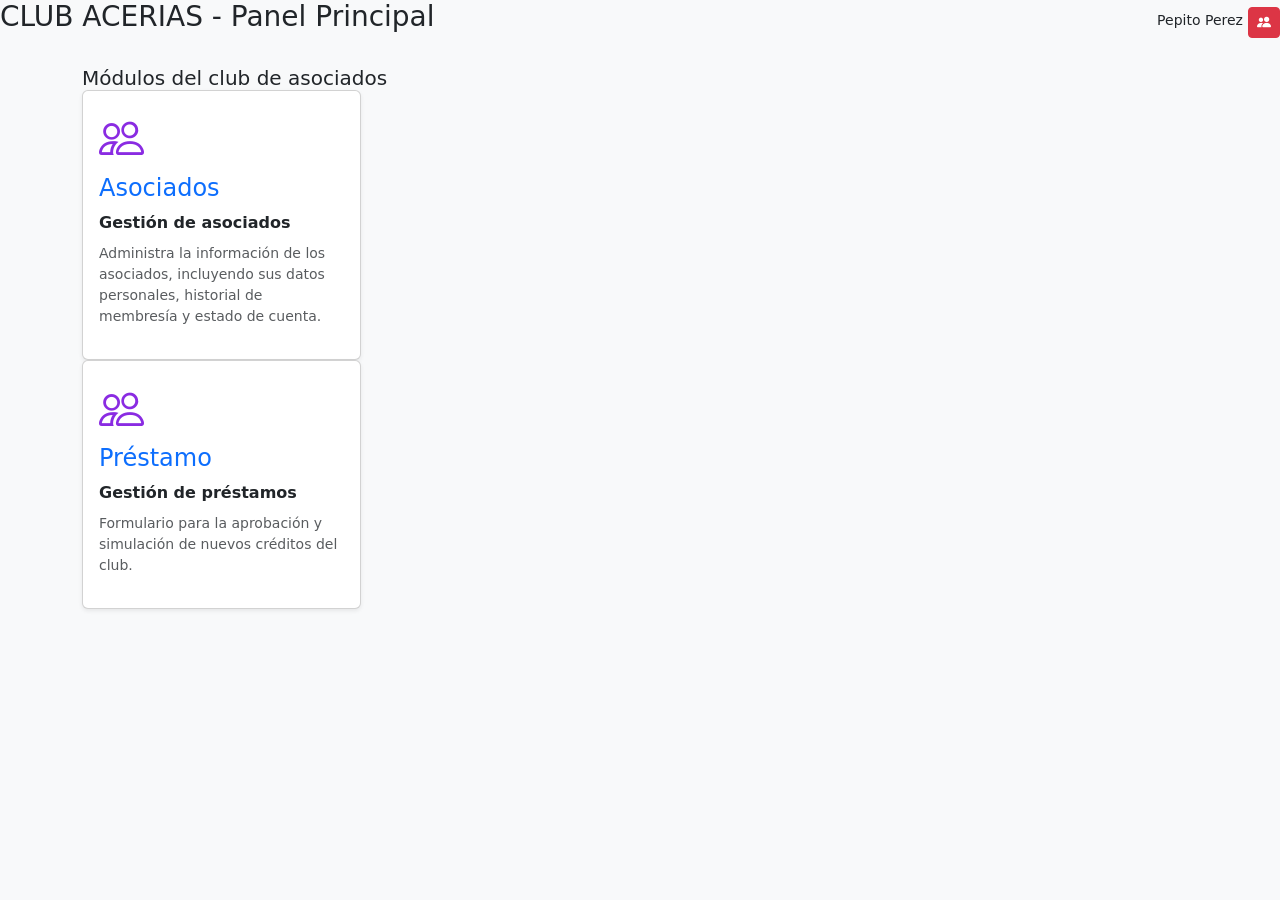
==== vista/dashboard.html @ 2ab4053c "Creación del dashboard" ====
<!DOCTYPE html>
<html lang="en">

<head>
    <meta charset="UTF-8">
    <meta name="viewport" content="width=device-width, initial-scale=1.0">
    <link href="https://cdn.jsdelivr.net/npm/bootstrap-icons@1.11.3/font/bootstrap-icons.css" rel="stylesheet">

    <link rel="stylesheet" href="https://cdn.jsdelivr.net/npm/bootstrap@5.3.0/dist/css/bootstrap.min.css"
        rel="stylesheet">
    <title>CLUB ASERIAS - panel principal</title>

    <style>
        .icono-principal {
            font-size: 45px;
            color: blueviolet
        }
    </style>
</head>

<body class="bg-light">

    <div class="header-mr d-flex justify-content-between align-items-center">
        <h3>CLUB ACERIAS - Panel Principal</h3>
        <div class="text-end">
            <small>Pepito Perez</small>
            <button class="btn btn-danger btn-sm mt-1"><i class="bi bi-people-fill"></i></button>
        </div>
    </div>

    <div class="container py-4">
        <h5 class="mb-4 fw-bild">Módulos del club de asociados</h5>
        <div id="tarjetasadministrador" class="row g-4"></div>
        <div class="col-md-3">
            <div class="card modulo-card shadow-sm p-3">
                <i class="bi bi-people icono-principal"></i>
                <h4 class="text-primary">Asociados</h4>
                <strong>Gestión de asociados</strong>
                <p class="small text-muted mt-2">
                    Administra la información de los asociados, incluyendo sus datos personales, historial de membresía
                    y estado de cuenta.
                </p>
            </div>
        </div>
        <div class="col-md-3">
            <div class="card modulo-card shadow-sm p-3">
                <i class="bi bi-people icono-principal"></i>
                <h4 class="text-primary">Préstamo</h4>
                <strong>Gestión de préstamos</strong>
                <p class="small text-muted mt-2">
                    Formulario para la aprobación y simulación de nuevos créditos del club.
            </div>
        </div>
    </div>
    </div>
</body>

</html>
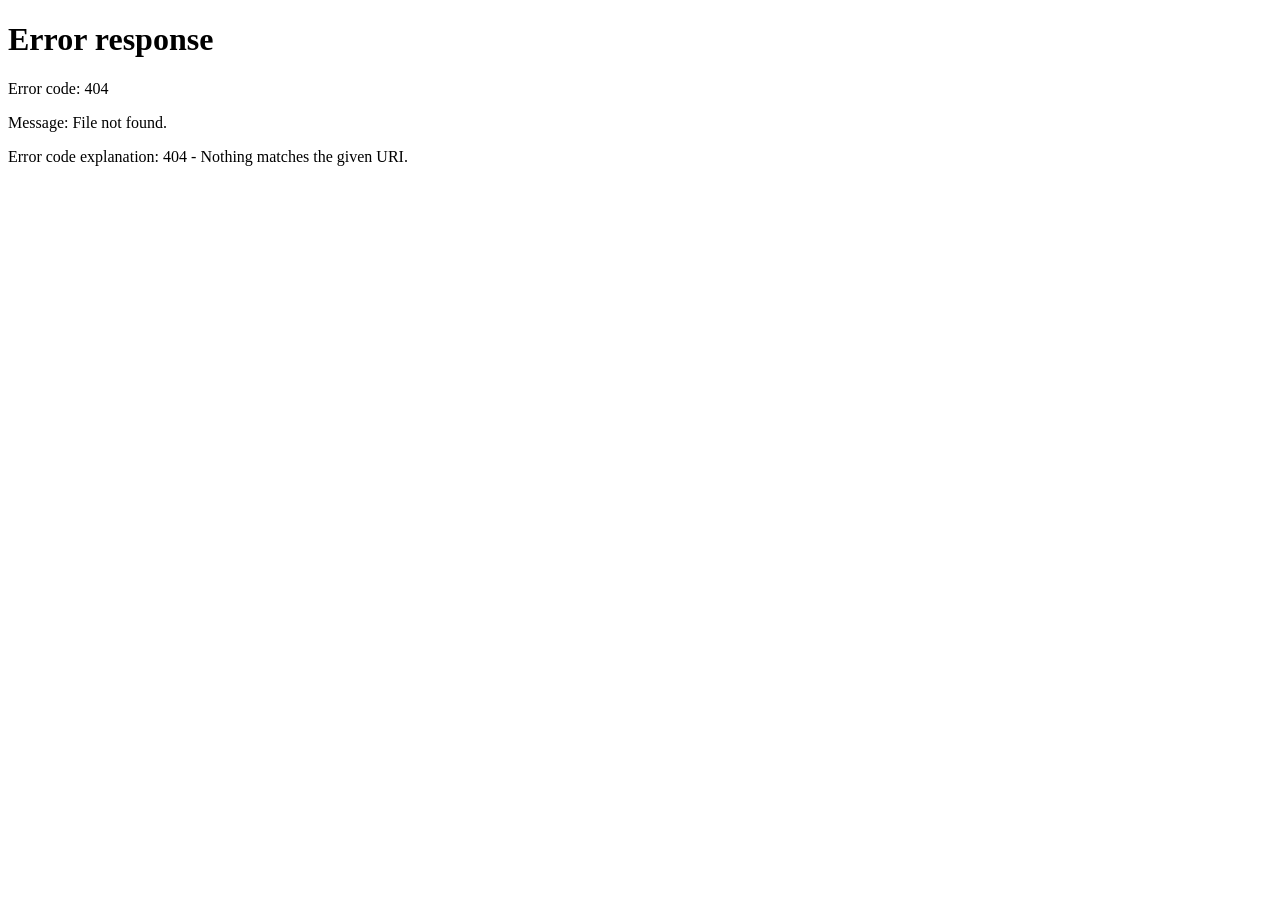
==== commit 2455a1fc: "dashboard" ====
--- a/vista/dashboard.html
+++ b/vista/dashboard.html
@@ -11,11 +11,33 @@
     <title>CLUB ASERIAS - panel principal</title>
 
     <style>
+        .header-mr{
+            background-color: rgb(139, 29, 234);
+            color: white;
+            padding:20px 30px;
+        }
+         .modulo-card {
+            border-top: 4px solid blueviolet;
+            border-radius: 10px;
+            transition: 0.2s;
+            cursor: pointer;
+            height: 100%;
+        }
+        .modulo-card.asociados{
+            border-top: 4px solid rgb(207, 81, 233);
+        }
+        .modulo-card:hover{
+            transform: translatey(-5px);
+            box-shadow: 0 10px 20px rgba(4, 128, 37, 0.2)!important;
+  
+        }
+
         .icono-principal {
             font-size: 45px;
             color: blueviolet
         }
-    </style>
+       
+    </style> 
 </head>
 
 <body class="bg-light">
@@ -23,14 +45,16 @@
     <div class="header-mr d-flex justify-content-between align-items-center">
         <h3>CLUB ACERIAS - Panel Principal</h3>
         <div class="text-end">
-            <small>Pepito Perez</small>
-            <button class="btn btn-danger btn-sm mt-1"><i class="bi bi-people-fill"></i></button>
+            <small id="nombreUsuario"></small>
+            <button class="btn btn-danger btn-sm mt-1" onclick="cerrarSesion()">
+                <i class="bi bi-box-arrow-right"></i> Cerrar sesión
+            </button>
         </div>
     </div>
 
     <div class="container py-4">
         <h5 class="mb-4 fw-bild">Módulos del club de asociados</h5>
-        <div id="tarjetasadministrador" class="row g-4"></div>
+        <div id="tarjetasadministrador" class="row g-4">
         <div class="col-md-3">
             <div class="card modulo-card shadow-sm p-3">
                 <i class="bi bi-people icono-principal"></i>
@@ -44,15 +68,62 @@
         </div>
         <div class="col-md-3">
             <div class="card modulo-card shadow-sm p-3">
-                <i class="bi bi-people icono-principal"></i>
+                <i class="bi bi-coin"></i>
                 <h4 class="text-primary">Préstamo</h4>
                 <strong>Gestión de préstamos</strong>
                 <p class="small text-muted mt-2">
                     Formulario para la aprobación y simulación de nuevos créditos del club.
+                </p>
             </div>
         </div>
-    </div>
-    </div>
+        <div class="col-md-3">
+            <div class="card modulo-card shadow-sm p-3">
+                <i class="bi bi-calendar2-date-fill"></i>
+                <h4 class="text-primary">Actividades</h4>
+                <strong>Registro de actividades</strong>
+                <p class="small text-muted mt-2">
+                    Controlar eventos pro-fondos y registrar los dineros recaudados.
+                </p>
+            </div>
+        </div>
+        <div class="col-md-3">
+            <div class="card modulo-card shadow-sm p-3">
+                <i class="bi bi-file-earmark-text"></i>
+                <h4 class="text-primary">Reportes</h4>
+                <strong>Consultas y saldos</strong>
+                <p class="small text-muted mt-2">
+                    Ver reportes del club
+                </p>
+            </div>
+        </div>
+    <div id="Tarjetasasociado" class="row g-4" d-none>
+        <div class="col-md-3">
+            <div class="card modulo-card asociados shadow-sm p-3">
+                <i class="bi bi-person-lines-fill"></i>
+                <h4 class="text-success">Mi Perfil</h4>
+                <p class="small text-muted">
+                    ver datos y prestamos.
+                </p>
+            </div>
+        </div>
+        <div class="col-md-3">
+            <div class="card modulo-card asociados shadow-sm p-3">
+                <i class="bi bi-cash-coin"></i>
+                <h4 class="text-success">Mis pagos</h4>
+                <p class="small text-muted">
+                    Ver abonos de mis prestamos.
+                </p>
+            </div>
+        </div>
+        <div class="col-md-3">
+            <div class="card modulo-card asociados shadow-sm p-3">
+                <i class="bi bi-cash-coin"></i>
+                <h4 class="text-success">Mis pagos</h4>
+                <p class="small text-muted">
+                    Ver abonos de mis prestamos.
+                </p>
+            </div>
+        </div>
 </body>
-
+<script src="../Controlador/dashboard.js"></script>
 </html>
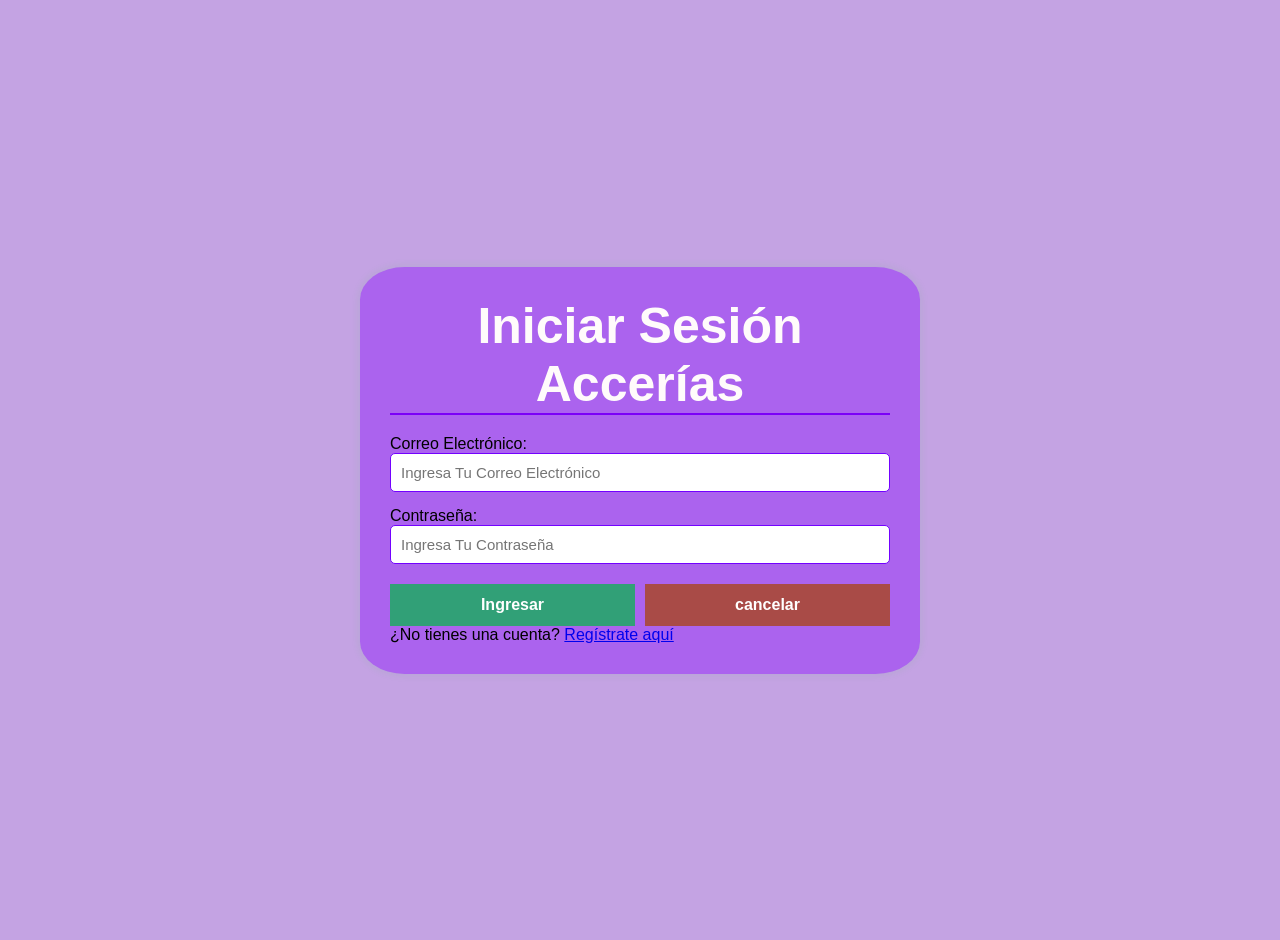
==== commit 3f9b6b55: "Creación de registros" ====
--- a/vista/dashboard.html
+++ b/vista/dashboard.html
@@ -1,129 +1,188 @@
+
 <!DOCTYPE html>
-<html lang="en">
+<html lang="es">
 
 <head>
     <meta charset="UTF-8">
     <meta name="viewport" content="width=device-width, initial-scale=1.0">
-    <link href="https://cdn.jsdelivr.net/npm/bootstrap-icons@1.11.3/font/bootstrap-icons.css" rel="stylesheet">
 
-    <link rel="stylesheet" href="https://cdn.jsdelivr.net/npm/bootstrap@5.3.0/dist/css/bootstrap.min.css"
+    <title>CLUB ACERÍAS - Panel Principal</title>
+
+    <link href="https://cdn.jsdelivr.net/npm/bootstrap@5.3.0/dist/css/bootstrap.min.css"
         rel="stylesheet">
-    <title>CLUB ASERIAS - panel principal</title>
+
+    <link href="https://cdn.jsdelivr.net/npm/bootstrap-icons@1.11.3/font/bootstrap-icons.css"
+        rel="stylesheet">
 
     <style>
-        .header-mr{
+        .header-mr {
             background-color: rgb(139, 29, 234);
             color: white;
-            padding:20px 30px;
+            padding: 20px 30px;
         }
-         .modulo-card {
+
+        .modulo-card {
             border-top: 4px solid blueviolet;
             border-radius: 10px;
             transition: 0.2s;
+            height: 100%;
             cursor: pointer;
-            height: 100%;
         }
-        .modulo-card.asociados{
-            border-top: 4px solid rgb(207, 81, 233);
-        }
-        .modulo-card:hover{
-            transform: translatey(-5px);
-            box-shadow: 0 10px 20px rgba(4, 128, 37, 0.2)!important;
-  
+
+        .modulo-card:hover {
+            transform: translateY(-5px);
+            box-shadow: 0 10px 20px rgba(0, 0, 0, 0.15) !important;
         }
 
         .icono-principal {
             font-size: 45px;
-            color: blueviolet
+            color: blueviolet;
         }
-       
-    </style> 
+
+        .enlace-modulo {
+            text-decoration: none;
+            color: inherit;
+        }
+
+        .modulo-card.asociados {
+            border-top-color: rgb(207, 81, 233);
+        }
+    </style>
 </head>
 
 <body class="bg-light">
 
+    <!-- Encabezado -->
     <div class="header-mr d-flex justify-content-between align-items-center">
-        <h3>CLUB ACERIAS - Panel Principal</h3>
+
+        <h3>CLUB ACERÍAS - Panel Principal</h3>
+
         <div class="text-end">
             <small id="nombreUsuario"></small>
-            <button class="btn btn-danger btn-sm mt-1" onclick="cerrarSesion()">
-                <i class="bi bi-box-arrow-right"></i> Cerrar sesión
+
+            <button class="btn btn-danger btn-sm mt-1"
+                onclick="cerrarSesion()">
+                <i class="bi bi-box-arrow-right"></i>
+                Cerrar sesión
             </button>
         </div>
+
     </div>
 
     <div class="container py-4">
-        <h5 class="mb-4 fw-bild">Módulos del club de asociados</h5>
+
+        <h5 class="mb-4 fw-bold">Módulos del club de asociados</h5>
+
+        <!-- MÓDULOS DEL ADMINISTRADOR -->
         <div id="tarjetasadministrador" class="row g-4">
-        <div class="col-md-3">
-            <div class="card modulo-card shadow-sm p-3">
-                <i class="bi bi-people icono-principal"></i>
-                <h4 class="text-primary">Asociados</h4>
-                <strong>Gestión de asociados</strong>
-                <p class="small text-muted mt-2">
-                    Administra la información de los asociados, incluyendo sus datos personales, historial de membresía
-                    y estado de cuenta.
-                </p>
+
+            <!-- Asociados -->
+            <div class="col-md-4">
+                <a href="Registro.html" class="enlace-modulo">
+                    <div class="card modulo-card shadow-sm p-3">
+                        <i class="bi bi-people icono-principal"></i>
+                        <h4 class="text-primary mt-2">Asociados</h4>
+                        <strong>Gestión de asociados</strong>
+                        <p class="small text-muted mt-2">
+                            Registrar y administrar la información
+                            personal de los asociados.
+                        </p>
+                    </div>
+                </a>
             </div>
+
+            <!-- Préstamos -->
+            <div class="col-md-4">
+                <a href="RegistroPrestamos.html" class="enlace-modulo">
+                    <div class="card modulo-card shadow-sm p-3">
+                        <i class="bi bi-cash-stack icono-principal"></i>
+                        <h4 class="text-primary mt-2">Préstamos</h4>
+                        <strong>Gestión de préstamos</strong>
+                        <p class="small text-muted mt-2">
+                            Registrar y administrar los préstamos
+                            solicitados por los asociados.
+                        </p>
+                    </div>
+                </a>
+            </div>
+
+            <!-- Actividades -->
+            <div class="col-md-4">
+                <a href="RegistroActividades.html" class="enlace-modulo">
+                    <div class="card modulo-card shadow-sm p-3">
+                        <i class="bi bi-calendar2-date-fill icono-principal"></i>
+                        <h4 class="text-primary mt-2">Actividades</h4>
+                        <strong>Registro de actividades</strong>
+                        <p class="small text-muted mt-2">
+                            Registrar eventos y controlar los
+                            dineros recaudados.
+                        </p>
+                    </div>
+                </a>
+            </div>
+
+            <!-- Pagos -->
+            <div class="col-md-4">
+                <a href="RegistroPago.html" class="enlace-modulo">
+                    <div class="card modulo-card shadow-sm p-3">
+                        <i class="bi bi-wallet2 icono-principal"></i>
+                        <h4 class="text-primary mt-2">Pagos</h4>
+                        <strong>Registro de pagos</strong>
+                        <p class="small text-muted mt-2">
+                            Registrar los abonos y pagos
+                            realizados por los asociados.
+                        </p>
+                    </div>
+                </a>
+            </div>
+
+            <!-- Reportes -->
+            <div class="col-md-4">
+                <div class="card modulo-card shadow-sm p-3">
+                    <i class="bi bi-file-earmark-text icono-principal"></i>
+                    <h4 class="text-primary mt-2">Reportes</h4>
+                    <strong>Consultas y saldos</strong>
+                    <p class="small text-muted mt-2">
+                        Consultar información y movimientos
+                        del club.
+                    </p>
+                </div>
+            </div>
+
         </div>
-        <div class="col-md-3">
-            <div class="card modulo-card shadow-sm p-3">
-                <i class="bi bi-coin"></i>
-                <h4 class="text-primary">Préstamo</h4>
-                <strong>Gestión de préstamos</strong>
-                <p class="small text-muted mt-2">
-                    Formulario para la aprobación y simulación de nuevos créditos del club.
-                </p>
+
+        <!-- MÓDULOS DEL ASOCIADO -->
+        <div id="Tarjetasasociado" class="row g-4 d-none">
+
+            <div class="col-md-4">
+                <a href="Registro.html" class="enlace-modulo">
+                    <div class="card modulo-card asociados shadow-sm p-3">
+                        <i class="bi bi-person-lines-fill icono-principal"></i>
+                        <h4 class="text-success mt-2">Mi perfil</h4>
+                        <p class="small text-muted">
+                            Consultar mis datos personales.
+                        </p>
+                    </div>
+                </a>
             </div>
+
+            <div class="col-md-4">
+                <a href="RegistroPago.html" class="enlace-modulo">
+                    <div class="card modulo-card asociados shadow-sm p-3">
+                        <i class="bi bi-cash-coin icono-principal"></i>
+                        <h4 class="text-success mt-2">Mis pagos</h4>
+                        <p class="small text-muted">
+                            Consultar los abonos de mis préstamos.
+                        </p>
+                    </div>
+                </a>
+            </div>
+
         </div>
-        <div class="col-md-3">
-            <div class="card modulo-card shadow-sm p-3">
-                <i class="bi bi-calendar2-date-fill"></i>
-                <h4 class="text-primary">Actividades</h4>
-                <strong>Registro de actividades</strong>
-                <p class="small text-muted mt-2">
-                    Controlar eventos pro-fondos y registrar los dineros recaudados.
-                </p>
-            </div>
-        </div>
-        <div class="col-md-3">
-            <div class="card modulo-card shadow-sm p-3">
-                <i class="bi bi-file-earmark-text"></i>
-                <h4 class="text-primary">Reportes</h4>
-                <strong>Consultas y saldos</strong>
-                <p class="small text-muted mt-2">
-                    Ver reportes del club
-                </p>
-            </div>
-        </div>
-    <div id="Tarjetasasociado" class="row g-4" d-none>
-        <div class="col-md-3">
-            <div class="card modulo-card asociados shadow-sm p-3">
-                <i class="bi bi-person-lines-fill"></i>
-                <h4 class="text-success">Mi Perfil</h4>
-                <p class="small text-muted">
-                    ver datos y prestamos.
-                </p>
-            </div>
-        </div>
-        <div class="col-md-3">
-            <div class="card modulo-card asociados shadow-sm p-3">
-                <i class="bi bi-cash-coin"></i>
-                <h4 class="text-success">Mis pagos</h4>
-                <p class="small text-muted">
-                    Ver abonos de mis prestamos.
-                </p>
-            </div>
-        </div>
-        <div class="col-md-3">
-            <div class="card modulo-card asociados shadow-sm p-3">
-                <i class="bi bi-cash-coin"></i>
-                <h4 class="text-success">Mis pagos</h4>
-                <p class="small text-muted">
-                    Ver abonos de mis prestamos.
-                </p>
-            </div>
-        </div>
+
+    </div>
+
+    <script src="../Controlador/dashboard.js"></script>
+
 </body>
-<script src="../Controlador/dashboard.js"></script>
-</html>+</html>
